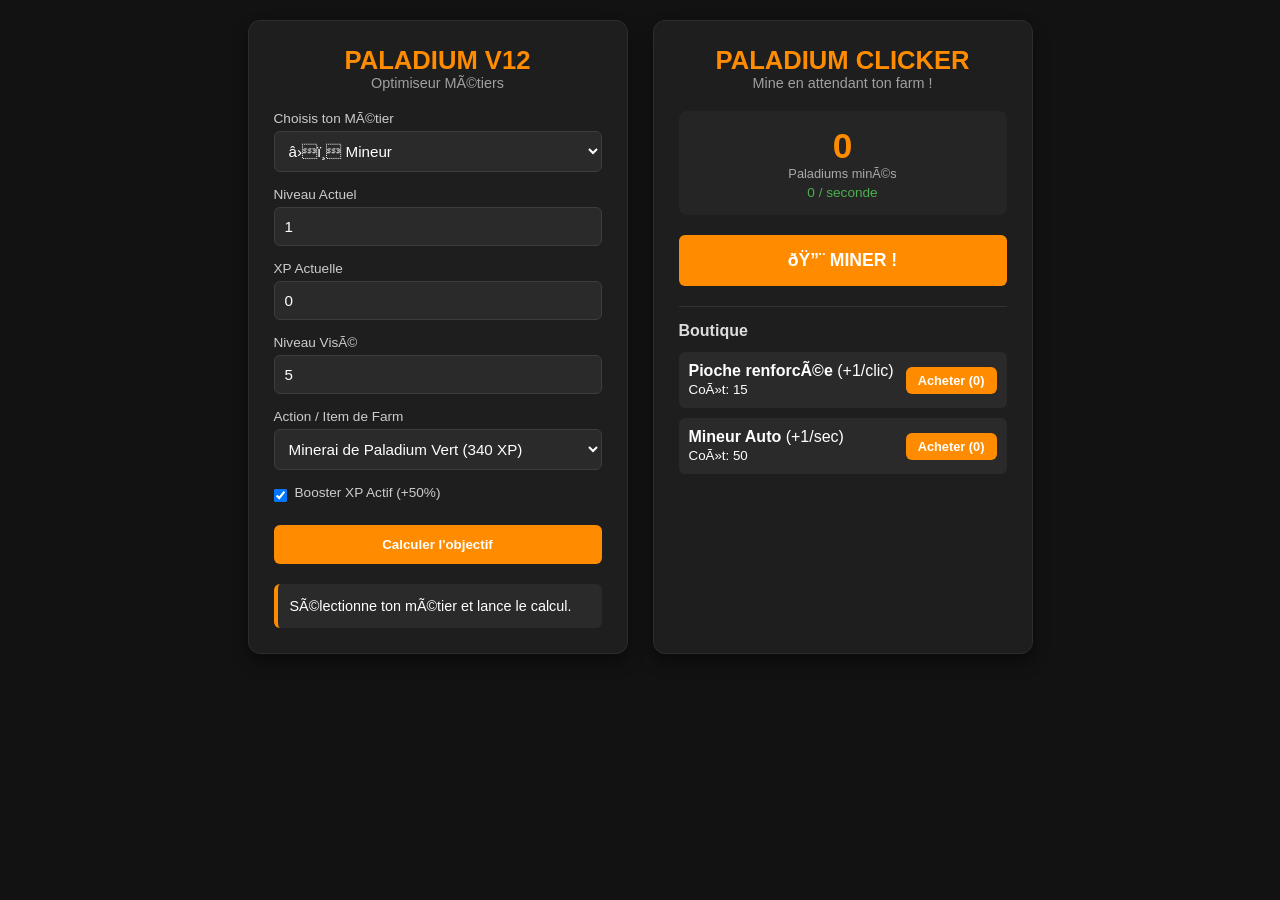
==== index.html @ 2ccdef0d "Update index.html" ====
<!DOCTYPE html>
<html lang="fr">
<head>
  <!-- Titre principal pour les moteurs de recherche -->
<title>Calculateur XP Métier Paladium V12 | Optimiseur & Clicker</title>

<!-- Description affichée sous mon site dans Google -->
<meta name="description" content="Optimise ton farm sur Paladium V12 ! Calcule rapidement ton XP de métier (minage, alchimie) et progresse plus vite en jeu grâce à notre outil gratuit.">

<!-- Mots-clés cibles -->
<meta name="keywords" content="Paladium, Paladium V12, calculateur XP Paladium, optimiseur métier, minage Paladium, Paladium optimiseur">

<!-- description 

<meta property="og:title" content="Calculateur XP Métier Paladium V12">
<meta property="og:description" content="Calcule et optimise ton XP de métier sur Paladium V12 en quelques clics.">
<meta property="og:type" content="website">
  <script async src="https://pagead2.googlesyndication.com/pagead/js/adsbygoogle.js?client=ca-pub-5597142717067268"
     crossorigin="anonymous"></script>
  <meta charset="UTF-8">
  <meta name="viewport" content="width=device-width, initial-scale=1.0">
  <title>Paladium V12 Optimiseur & Clicker</title>
  
  <!-- FAVICON DE LA PIOCHE PALADIUM -->
  <link rel="icon" type="image/webp" href="Paladium_Pickaxe.webp">
  <link rel="stylesheet" href="style.css">
  <!-- SCRIPT GOOGLE ADSENSE -->
  <script async src="https://pagead2.googlesyndication.com/pagead/js/adsbygoogle.js?client=ca-pub-5597142717067268"
     crossorigin="anonymous"></script>
</head>
<body>
  <div class="main-wrapper">
    
    <!-- BLOC 1 : CALCULATEUR MÉTIERS V12 -->
    <div class="card">
      <h1>PALADIUM V12</h1>
      <p class="subtitle">Optimiseur Métiers</p>
      <div class="form-group">
        <label>Choisis ton Métier</label>
        <select id="jobSelect">
          <option value="miner">⛏️ Mineur</option>
          <option value="farmer">🌾 Farmer</option>
          <option value="alchemist">🧪 Alchimiste</option>
          <option value="hunter">⚔️ Hunter (Chasseur)</option>
        </select>
      </div>
      <div class="form-group">
        <label>Niveau Actuel</label>
        <input type="number" id="currentLevel" value="1" min="1" max="100">
      </div>
      <div class="form-group">
        <label>XP Actuelle</label>
        <input type="number" id="currentXP" value="0">
      </div>
      <div class="form-group">
        <label>Niveau Visé</label>
        <input type="number" id="targetLevel" value="5" min="1" max="100">
      </div>
      <div class="form-group">
        <label>Action / Item de Farm</label>
        <select id="ore">
          <!-- Chargé dynamiquement par JS -->
        </select>
      </div>
      <div class="checkbox-group">
        <input type="checkbox" id="booster" checked>
        <label for="booster">Booster XP Actif (+50%)</label>
      </div>
      <button id="calc-btn">Calculer l'objectif</button>
      <div class="result-box" id="result">
        Sélectionne ton métier et lance le calcul.
      </div>
    </div>
    <!-- BLOC 2 : PALADIUM CLICKER -->
    <div class="card">
      <h1>PALADIUM CLICKER</h1>
      <p class="subtitle">Mine en attendant ton farm !</p>
      <div class="clicker-score">
        <div id="score">0</div>
        <div class="sub-label">Paladiums minés</div>
        <div id="pps">0 / seconde</div>
      </div>
      <button id="click-btn">🔨 MINER !</button>
      <div class="shop">
        <h3>Boutique</h3>
        <div class="upgrade-item">
          <div>
            <strong>Pioche renforcée</strong> (+1/clic)<br>
            <small>Coût: <span id="cost-click">15</span></small>
          </div>
          <button id="buy-click">Acheter (<span id="count-click">0</span>)</button>
        </div>
        <div class="upgrade-item">
          <div>
            <strong>Mineur Auto</strong> (+1/sec)<br>
            <small>Coût: <span id="cost-auto">50</span></small>
          </div>
          <button id="buy-auto">Acheter (<span id="count-auto">0</span>)</button>
        </div>
      </div>
    </div>
  </div>
  <!-- BLOC PUBLICITAIRE ADSENSE -->
  <div style="text-align: center; margin-top: 25px;">
    <ins class="adsbygoogle"
         style="display:block"
         data-ad-client="ca-pub-5597142717067268"
         data-ad-slot="8259136069"
         data-ad-format="auto"
         data-full-width-responsive="true"></ins>
    <script>
         (adsbygoogle = window.adsbygoogle || []).push({});
    </script>
  </div>
  <script src="script.js"></script>
</body>
</html>
---- style.css ----
* {
  box-sizing: border-box;
  margin: 0;
  padding: 0;
  font-family: 'Segoe UI', Tahoma, Geneva, Verdana, sans-serif;
}

body {
  background-color: #121212;
  color: #ffffff;
  padding: 20px;
  min-height: 100vh;
  display: flex;
  flex-direction: column;
  align-items: center;
}

.main-wrapper {
  display: flex;
  flex-wrap: wrap;
  gap: 25px;
  justify-content: center;
  max-width: 1000px;
  width: 100%;
}

.card {
  background-color: #1e1e1e;
  border-radius: 12px;
  padding: 25px;
  width: 380px;
  box-shadow: 0 8px 16px rgba(0, 0, 0, 0.4);
  border: 1px solid #2d2d2d;
}

h1 {
  color: #ff8c00;
  font-size: 1.6rem;
  text-align: center;
}

.subtitle {
  text-align: center;
  color: #a0a0a0;
  font-size: 0.9rem;
  margin-bottom: 20px;
}

.form-group {
  margin-bottom: 15px;
}

label {
  display: block;
  font-size: 0.85rem;
  color: #ccc;
  margin-bottom: 5px;
}

input[type="number"], select {
  width: 100%;
  padding: 10px;
  background-color: #2a2a2a;
  border: 1px solid #3d3d3d;
  color: #fff;
  border-radius: 6px;
  font-size: 0.95rem;
}

input[type="number"]:focus, select:focus {
  outline: none;
  border-color: #ff8c00;
}

.checkbox-group {
  display: flex;
  align-items: center;
  gap: 8px;
  margin-bottom: 20px;
  font-size: 0.85rem;
}

button {
  width: 100%;
  padding: 12px;
  background-color: #ff8c00;
  border: none;
  color: #fff;
  font-weight: bold;
  border-radius: 6px;
  cursor: pointer;
  transition: background 0.2s ease;
}

button:hover {
  background-color: #e07b00;
}

.result-box {
  margin-top: 20px;
  padding: 12px;
  background-color: #2a2a2a;
  border-radius: 6px;
  border-left: 4px solid #ff8c00;
  font-size: 0.9rem;
  line-height: 1.4;
}

/* CLICKER STYLES */
.clicker-score {
  text-align: center;
  margin-bottom: 20px;
  background-color: #252525;
  padding: 15px;
  border-radius: 8px;
}

#score {
  font-size: 2.2rem;
  font-weight: bold;
  color: #ff8c00;
}

.sub-label {
  font-size: 0.8rem;
  color: #aaa;
}

#pps {
  font-size: 0.85rem;
  color: #4caf50;
  margin-top: 4px;
}

#click-btn {
  font-size: 1.1rem;
  padding: 15px;
  margin-bottom: 20px;
}

.shop {
  border-top: 1px solid #333;
  padding-top: 15px;
}

.shop h3 {
  font-size: 1rem;
  margin-bottom: 12px;
  color: #ddd;
}

.upgrade-item {
  display: flex;
  justify-content: space-between;
  align-items: center;
  background-color: #2a2a2a;
  padding: 10px;
  border-radius: 6px;
  margin-bottom: 10px;
}

.upgrade-item button {
  width: auto;
  padding: 6px 12px;
  font-size: 0.8rem;
}
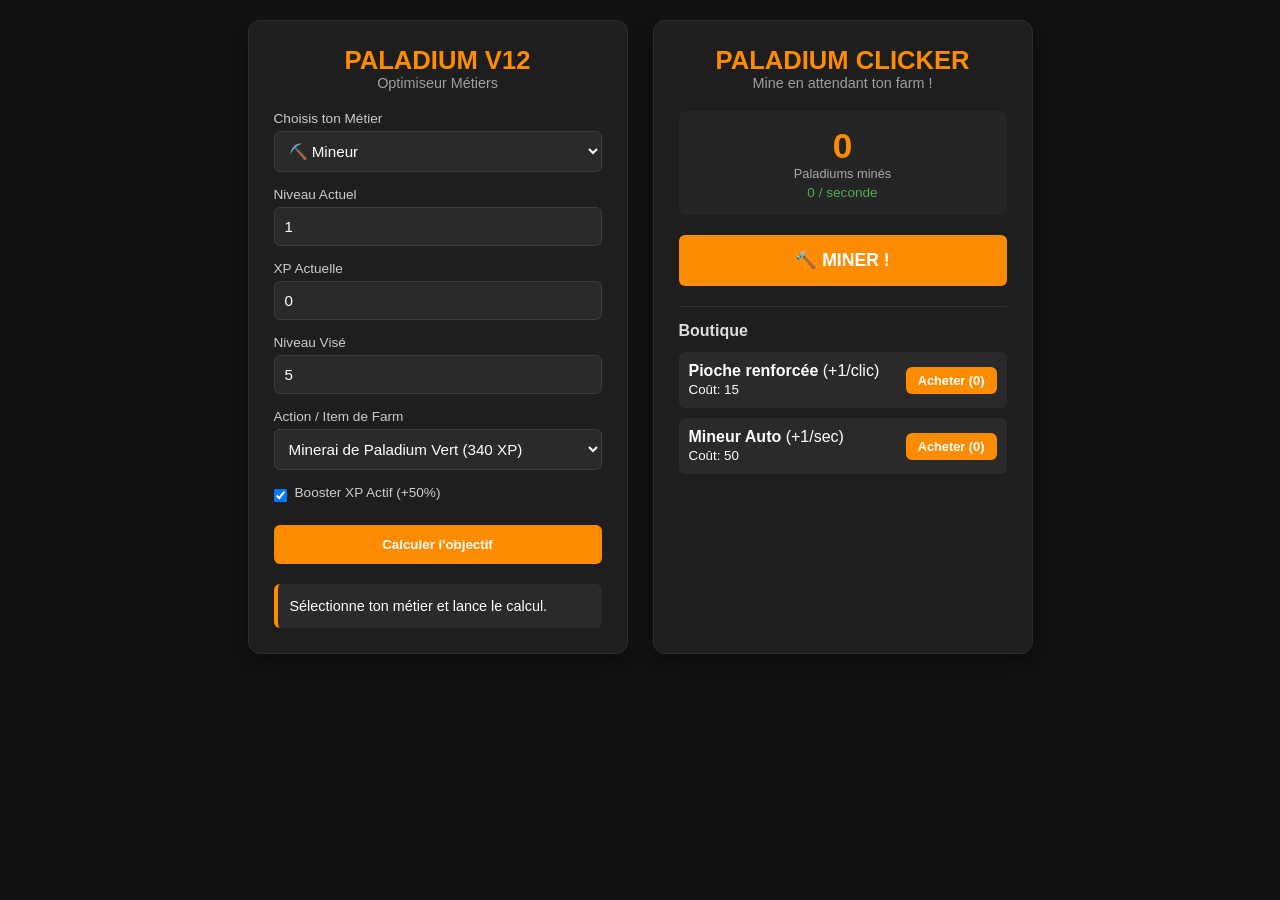
==== commit e332b9f8: "Update index.html" ====
--- a/index.html
+++ b/index.html
@@ -1,32 +1,28 @@
 <!DOCTYPE html>
 <html lang="fr">
 <head>
-  <!-- Titre principal pour les moteurs de recherche -->
-<title>Calculateur XP Métier Paladium V12 | Optimiseur & Clicker</title>
-
-<!-- Description affichée sous mon site dans Google -->
-<meta name="description" content="Optimise ton farm sur Paladium V12 ! Calcule rapidement ton XP de métier (minage, alchimie) et progresse plus vite en jeu grâce à notre outil gratuit.">
-
-<!-- Mots-clés cibles -->
-<meta name="keywords" content="Paladium, Paladium V12, calculateur XP Paladium, optimiseur métier, minage Paladium, Paladium optimiseur">
-
-<!-- description 
-
-<meta property="og:title" content="Calculateur XP Métier Paladium V12">
-<meta property="og:description" content="Calcule et optimise ton XP de métier sur Paladium V12 en quelques clics.">
-<meta property="og:type" content="website">
-  <script async src="https://pagead2.googlesyndication.com/pagead/js/adsbygoogle.js?client=ca-pub-5597142717067268"
-     crossorigin="anonymous"></script>
+  <!-- Meta de base -->
   <meta charset="UTF-8">
   <meta name="viewport" content="width=device-width, initial-scale=1.0">
-  <title>Paladium V12 Optimiseur & Clicker</title>
-  
-  <!-- FAVICON DE LA PIOCHE PALADIUM -->
-  <link rel="icon" type="image/webp" href="Paladium_Pickaxe.webp">
+
+  <!-- Titre unique pour Google -->
+  <title>Calculatrice XP Métier Paladium V12 | Optimiseur & Clicker</title>
+
+  <!-- Descriptions et Mots-clés -->
+  <meta name="description" content="Optimisez votre ferme sur Paladium V12 ! Calculez rapidement votre XP de métier.">
+  <meta name="keywords" content="Paladium, Paladium V12, calculateur XP Paladium, optimiseur métier, minage Paladium">
+
+  <!-- Open Graph / Discord -->
+  <meta property="og:title" content="Calculatrice XP Métier Paladium V12">
+  <meta property="og:description" content="Calcule et optimise ton XP de métier sur Paladium V12 en quelques clics.">
+  <meta property="og:type" content="website">
+
+  <!-- Favicon & CSS -->
+  <link rel="icon" type="image/webp" href="Pioche_Palmium.webp">
   <link rel="stylesheet" href="style.css">
-  <!-- SCRIPT GOOGLE ADSENSE -->
-  <script async src="https://pagead2.googlesyndication.com/pagead/js/adsbygoogle.js?client=ca-pub-5597142717067268"
-     crossorigin="anonymous"></script>
+
+  <!-- Google AdSense -->
+  <script async src="https://pagead2.googlesyndication.com/pagead/js/adsbygoogle.js?client=ca-pub-5597142717067268" crossorigin="anonymous"></script>
 </head>
 <body>
   <div class="main-wrapper">
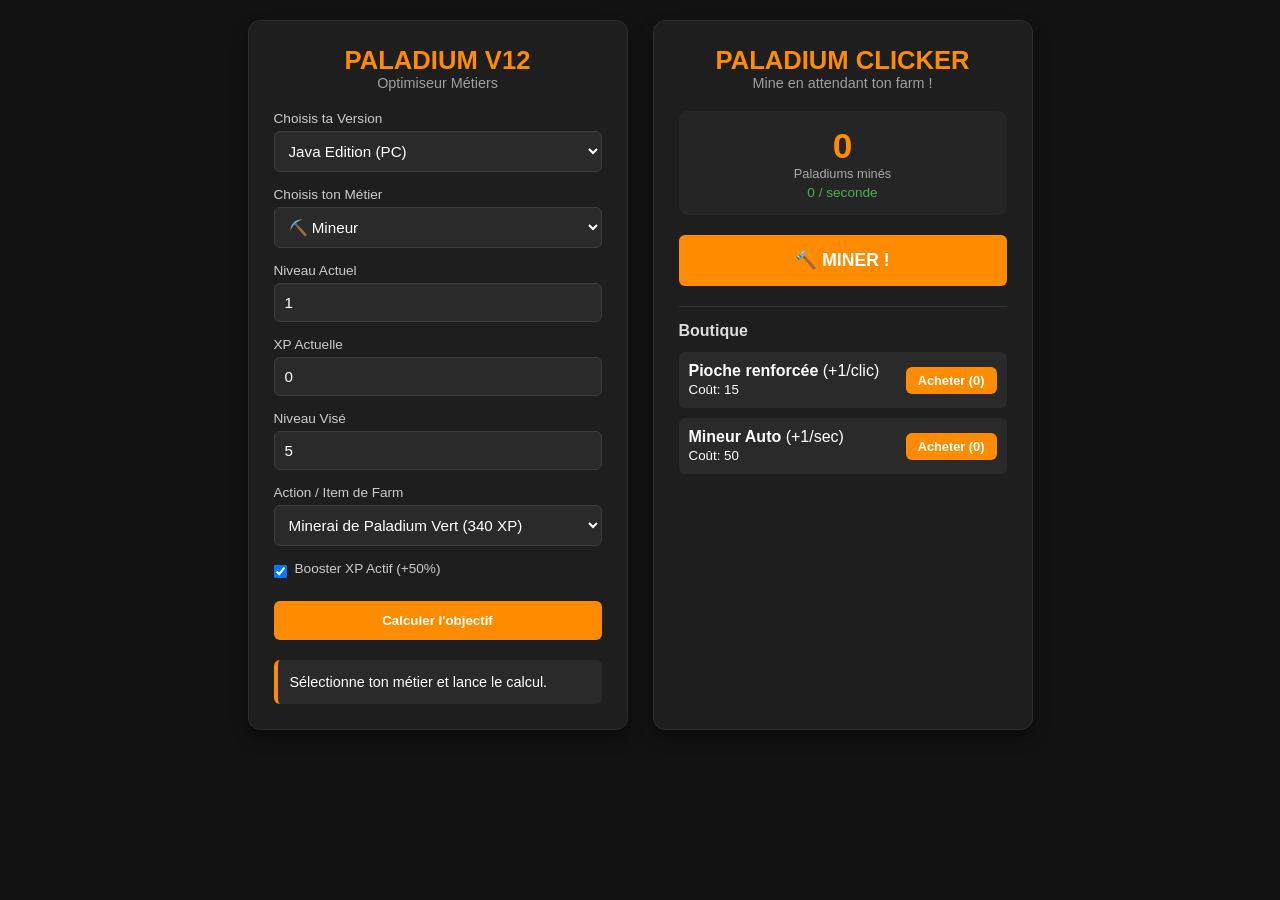
==== commit f7b84dad: "Update index.html" ====
--- a/index.html
+++ b/index.html
@@ -4,6 +4,16 @@
   <!-- Meta de base -->
   <meta charset="UTF-8">
   <meta name="viewport" content="width=device-width, initial-scale=1.0">
+
+  <!-- Google Analytics (gtag.js) -->
+  <script async src="https://www.googletagmanager.com/gtag/js?id=G-JJ3D6F5L7S"></script>
+  <script>
+    window.dataLayer = window.dataLayer || [];
+    function gtag(){dataLayer.push(arguments);}
+    gtag('js', new Date());
+
+    gtag('config', 'G-XXXXXXXXXX');
+  </script>
 
   <!-- Titre unique pour Google -->
   <title>Calculatrice XP Métier Paladium V12 | Optimiseur & Clicker</title>
@@ -12,14 +22,16 @@
   <meta name="description" content="Optimisez votre ferme sur Paladium V12 ! Calculez rapidement votre XP de métier.">
   <meta name="keywords" content="Paladium, Paladium V12, calculateur XP Paladium, optimiseur métier, minage Paladium">
 
+  <!-- Favicon & CSS -->
+  <link rel="icon" type="image/png" href="Pioche_Palmium.webp">
+  <link rel="stylesheet" href="style.css">
+
   <!-- Open Graph / Discord -->
   <meta property="og:title" content="Calculatrice XP Métier Paladium V12">
   <meta property="og:description" content="Calcule et optimise ton XP de métier sur Paladium V12 en quelques clics.">
   <meta property="og:type" content="website">
-
-  <!-- Favicon & CSS -->
-  <link rel="icon" type="image/webp" href="Pioche_Palmium.webp">
-  <link rel="stylesheet" href="style.css">
+  <meta property="og:url" content="https://outlawwfr.github.io/paladium-optimiseur/">
+  <meta property="og:image" content="Pioche_Palmium.webp">
 
   <!-- Google AdSense -->
   <script async src="https://pagead2.googlesyndication.com/pagead/js/adsbygoogle.js?client=ca-pub-5597142717067268" crossorigin="anonymous"></script>
@@ -31,8 +43,19 @@
     <div class="card">
       <h1>PALADIUM V12</h1>
       <p class="subtitle">Optimiseur Métiers</p>
+      
+      <!-- CHOIX DE LA VERSION (JAVA / BEDROCK) -->
       <div class="form-group">
-        <label>Choisis ton Métier</label>
+        <label for="versionSelect">Choisis ta Version</label>
+        <select id="versionSelect">
+          <option value="java">Java Edition (PC)</option>
+          <option value="bedrock">Bedrock Edition (Mobile / Console / PC)</option>
+        </select>
+      </div>
+
+      <!-- CHOIX DU MÉTIER -->
+      <div class="form-group">
+        <label for="jobSelect">Choisis ton Métier</label>
         <select id="jobSelect">
           <option value="miner">⛏️ Mineur</option>
           <option value="farmer">🌾 Farmer</option>
@@ -40,20 +63,21 @@
           <option value="hunter">⚔️ Hunter (Chasseur)</option>
         </select>
       </div>
+
       <div class="form-group">
-        <label>Niveau Actuel</label>
+        <label for="currentLevel">Niveau Actuel</label>
         <input type="number" id="currentLevel" value="1" min="1" max="100">
       </div>
       <div class="form-group">
-        <label>XP Actuelle</label>
+        <label for="currentXP">XP Actuelle</label>
         <input type="number" id="currentXP" value="0">
       </div>
       <div class="form-group">
-        <label>Niveau Visé</label>
+        <label for="targetLevel">Niveau Visé</label>
         <input type="number" id="targetLevel" value="5" min="1" max="100">
       </div>
       <div class="form-group">
-        <label>Action / Item de Farm</label>
+        <label for="ore">Action / Item de Farm</label>
         <select id="ore">
           <!-- Chargé dynamiquement par JS -->
         </select>
@@ -67,6 +91,7 @@
         Sélectionne ton métier et lance le calcul.
       </div>
     </div>
+
     <!-- BLOC 2 : PALADIUM CLICKER -->
     <div class="card">
       <h1>PALADIUM CLICKER</h1>
@@ -95,7 +120,9 @@
         </div>
       </div>
     </div>
+
   </div>
+
   <!-- BLOC PUBLICITAIRE ADSENSE -->
   <div style="text-align: center; margin-top: 25px;">
     <ins class="adsbygoogle"
